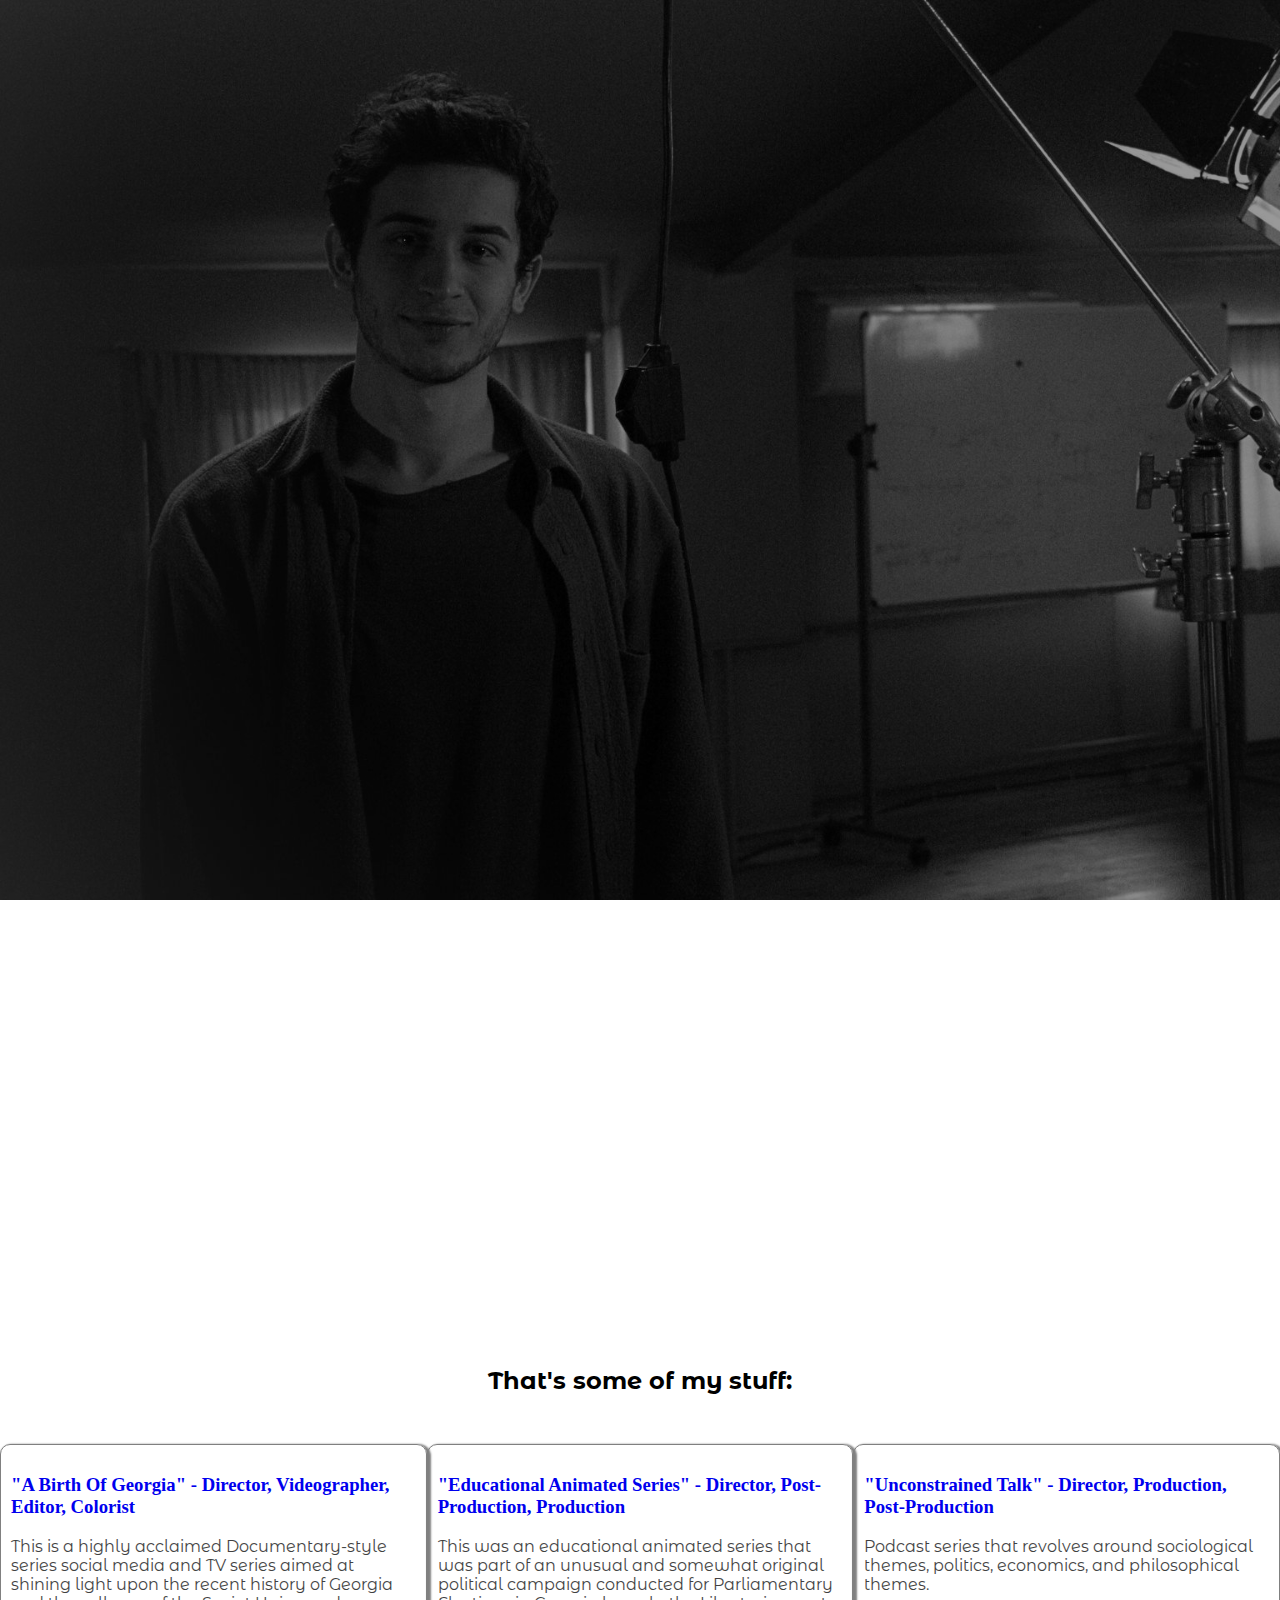
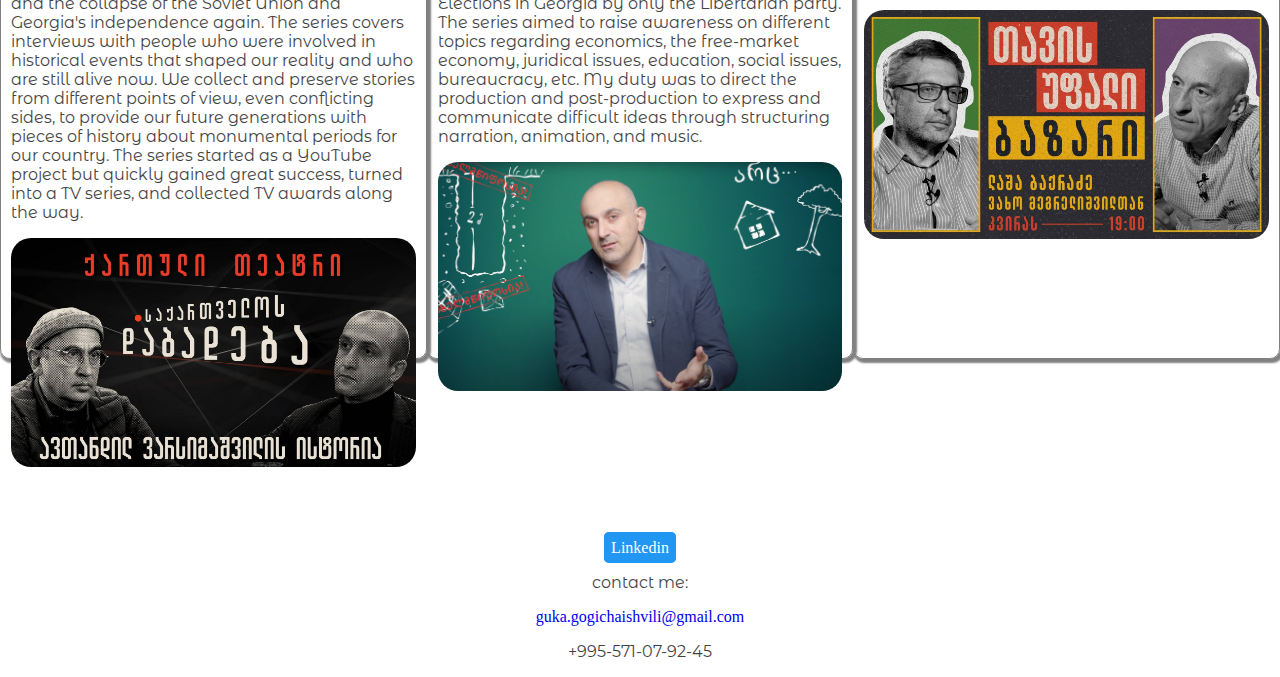
==== index.html @ 37d4fbd0 "Update index.html" ====
<!DOCTYPE html>
<html>
<head>
	<meta charset="utf-8">
	<meta name="viewport" content="width=device-width, initial-scale=1.0">
	<title>Guka's Portfolio</title>
	<link rel="preconnect" href="https://fonts.googleapis.com">
<link rel="preconnect" href="https://fonts.gstatic.com" crossorigin>
<link href="https://fonts.googleapis.com/css2?family=Montserrat+Alternates&display=swap" rel="stylesheet">
	<link rel="stylesheet" type="text/css" href="layout.css">
</head>
<body>
	<section class="slide">
		<div class="opacity-layer">
			<div class="background-image parallax">
				<div class="headline"><h1 class="welcome-text"><b style="color:red;">Hello</b>, My Name's Guram</h1>
					<h1 class="welcome-text2">I Am An Editor And Colorist</h1>
				</div>
			</div>
		</div>
	</section>
		<div class="about fade-in">
			<div class="portfolio">
			<h1 class="header">About me</h1>
			<p>Hi! my name is Guram Gogichaishvili, I am a post-production professional with expertise across the entire video production pipeline. <br>
            My skills include video editing, audio editing, color grading, motion graphics, and animation,  <br>I studied film-making in Shota Rustaveli Theatre and Film Georgia State University.</strong> 
            <br> I've Directed, did post-production and production on different projects and media content, Podcasts, documentaries, TV series, business marketing, educational, animations, short-form content<br>
		</div>
		</div>
			<div class="heading"><h2>That's some of my stuff: </h2></div>
				<div class="section">
    <div class="projects">
        <a href="https://youtu.be/CYD59czQbJ4">
            <div>
                <h3>"A Birth Of Georgia" - Director, Videographer, Editor, Colorist</h3>
                <p>This is a highly acclaimed Documentary-style series social media and TV series aimed at shining light upon the recent history of Georgia and the collapse of the Soviet Union and Georgia's independence again. The series covers interviews with people who were involved in historical events that shaped our reality and who are still alive now. We collect and preserve stories from different points of view, even conflicting sides, to provide our future generations with pieces of history about monumental periods for our country. The series started as a YouTube project but quickly gained great success, turned into a TV series, and collected TV awards along the way.</p>
            </div>
            <div class="image image-1"></div>
        </a>
    </div>

    <div class="projects">
        <a href="https://youtu.be/cAgQCnhrqQU?si=lMy6RwpcFFNmr0K4">
            <div>
                <h3>"Educational Animated Series" - Director, Post-Production, Production</h3>
                <p>This was an educational animated series that was part of an unusual and somewhat original political campaign conducted for Parliamentary Elections in Georgia by only the Libertarian party. The series aimed to raise awareness on different topics regarding economics, the free-market economy, juridical issues, education, social issues, bureaucracy, etc. My duty was to direct the production and post-production to express and communicate difficult ideas through structuring narration, animation, and music.</p>
            </div>
            <div class="image image-6"></div>
        </a>
    </div>

    <div class="projects">
        <a href="https://youtu.be/2YTM0VP7xEU">
            <div>
                <h3>"Unconstrained Talk" - Director, Production, Post-Production</h3>
                <p>Podcast series that revolves around sociological themes, politics, economics, and philosophical themes.</p>
            </div>
            <div class="image image-3"></div>
        </a>
    </div>
</div>

	
<!-- <div class="portfolio" style="padding-left: 4%; padding-right: 4%;"><p><b> Now!<br> I feel like I am ready for a long-term projects and positions
	<br>where I will be able to settle into and really deepen my expertise in a single or two technologies. 
	<br>rather then being scattered with a variety of tech. 
	so if you are looking for a beginner web developer willing to learn and acquire expertise in a specific fields you need.<br>
	feel free to reach out to talk<br>lets talk!</b></p>
</div> -->


		<div class="contact-me"><div><a href="https://www.linkedin.com/in/guram-gogichaishvili-682862219/" class="default"> Linkedin </a></div>
		<p>contact me:</p><a href = "mailto: guka.gogichaishvili@gmail.com">guka.gogichaishvili@gmail.com</a> <p>+995-571-07-92-45</p></div>



<script type="text/javascript" src="https://ajax.googleapis.com/ajax/libs/jquery/3.1.0/jquery.min.js"></script>
<script src="./script.js"></script>
</body>
</html>
---- layout.css ----
@import url('https://fonts.googleapis.com/css2?family=Montserrat+Alternates&display=swap');


body{
	margin: 0;
}

@keyframes breath {
 0%   { background-size: 100% auto; }
  100% { background-size: 110% auto ; }
}

.opacity-layer {
	background-position: center;
	background-attachment: fixed;
}

body {
	overflow-x: hidden;
}


.background-image {
	position: relative;
	width: 100vw;
	height: 100vh;
	animation: breath 5s linear 1 normal forwards;
	display: flex;
	justify-content: center;
	align-items: center;
	text-align: center;
	background-image: url(hero2.jpg);
	background-repeat: no-repeat;
	background-position:;
	background-size: cover;

}

.background-image::before {
	content: '';
	position: absolute;
	top: 0px;
    right: 0px;
    bottom: 0px;
    left: 0px;
    background-color: rgba(0,0,0,0.4);
	

}


.headline{
	position: relative;
  overflow: hidden;
  max-height: 500px;
}


.welcome-text{
	font-family: 'Montserrat Alternates', Monospace;
	color: white;
	font-size: 4em;
	animation: 0.5s headline 0.5s forwards;
    transform:translateY(-180%);
    opacity: 8;
}

@keyframes headline {
     to {
    transform:translateY(0);
  }

 }


 .welcome-text2{
 	font-family: 'Montserrat Alternates', Monospace;
	color: white;
	font-size: 4em;
	animation: 1s headline2 1s forwards;
    transform:translateY(+180%);
    opacity: 8;
}

@keyframes headline2 {
     to {
    transform:translateY(0);
  }
}

.about {
	background-color: white;
	width: 100vw;
	height: 100%;
	display: flex;
	justify-content: center;
}

.portfolio {
width: 90vw;
}

.header {
	font-family: 'Montserrat Alternates', Monospace;
	display: inline-block;
	padding-bottom: 20px;
	padding-right: 100px;
	border-bottom: 3px dotted grey;
	font-size: 6em;
}

h2 {
	font-family: 'Montserrat Alternates', Monospace;
	padding-top: 50px;
	padding-bottom: 30px;
}

p {
	font-family: 'Montserrat Alternates', Monospace;
	color: #111111;
	opacity: 0.8;
}

.fade-in{
	opacity: 0;
	transition: opacity 500ms ease-in;
}

.fade-in.appear{
	opacity: 1;
}

.section {
	display: flex;
	flex-direction: row;
    justify-content: space-evenly;
}

.projects{
	padding: 10px;
	cursor: pointer;
	border: 1px solid grey;
	box-shadow: 2px 2px 2px 2px grey;
	border-radius: 10px;
	padding-bottom: 120px;
	width: 465px;
	margin-bottom: 30px;
    display:inline-block;
    height: auto;
}

.longer1{
    padding-bottom: 250px;
}

.image-1 {
  background-image: url(image-1.jpg);
  background-repeat: no-repeat;
	background-position: center ;
	background-size: cover;
	width: 100%;
	height: 60%;
	border-radius: 20px;
}

.image-3 {
  background-image: url(image-2.jpg);
  background-repeat: no-repeat;
	background-position: center ;
	background-size: cover;
	width: 100%;
	height: 60%;
	border-radius: 20px;
}
.image-4 {
  background-image: url(bookshop.png);
  background-repeat: no-repeat;
	background-position: center ;
	background-size: cover;
	width: 100%;
	height: 80%;
	border-radius: 20px;
}
.image-5 {
  background-image: url(image-5.png);
  background-repeat: no-repeat;
	background-position: center ;
	background-size: cover;
	width: 100%;
	height: 80%;
	border-radius: 20px;
}
.image-6 {
  background-image: url(image-6.jpg);
  background-repeat: no-repeat;
	background-position: center ;
	background-size: cover;
	width: 100%;
	height: 60%;
	border-radius: 20px;
}
a {
	text-decoration: none;
}

.image-2 {
  background-image: url(chat-poster.png);
  background-repeat: no-repeat;
	background-position: center ;
	background-size: cover;
	width: 100%;
	height: 100%;
	border-radius: 20px;
}

.contact-me {
	margin-top: 100px;
	padding-top: 50px;
}
.default{
	font-size: 1em; 
	color: orange;
	border-radius: 5px; 
	border: 2px solid;
	border-color: #2196F3;
   background: #2196F3;
  color: white;
  padding: 5px;
}
.default:hover {
		
}
.heading{
	text-align: center;
}

.contact-me{
	text-align: center;
}

@media only screen and (max-width: 768px) {
  .section{
  	display: flex;
  	flex-direction: column;
	 width: 80%;
	  justify-content: center;
	  align-content: center;
  }
	.header{font-size: 3em;}
	.projects{
	width: 200px;
	}
  .background-image::before{
  		content: '';
	position: absolute;
	top: 0px;
    right: 0px;
    bottom: 0px;
    left: 0px;
    background-color: rgba(0,0,0,0.4);
	
  }
  .background-image {
	position: relative;
	width: 100vw;
	height: auto;
	animation: breath 5s linear 1 normal forwards;
	display: flex;
	justify-content: center;
	align-items: center;
	text-align: center;
	background-image: url(hero.jpg);
	background-repeat: no-repeat;
	background-size:contain;

}
.welcome-text2{
	font-size: 2em;
  }
  .welcome-text{
	font-size: 2em;
  }
  }
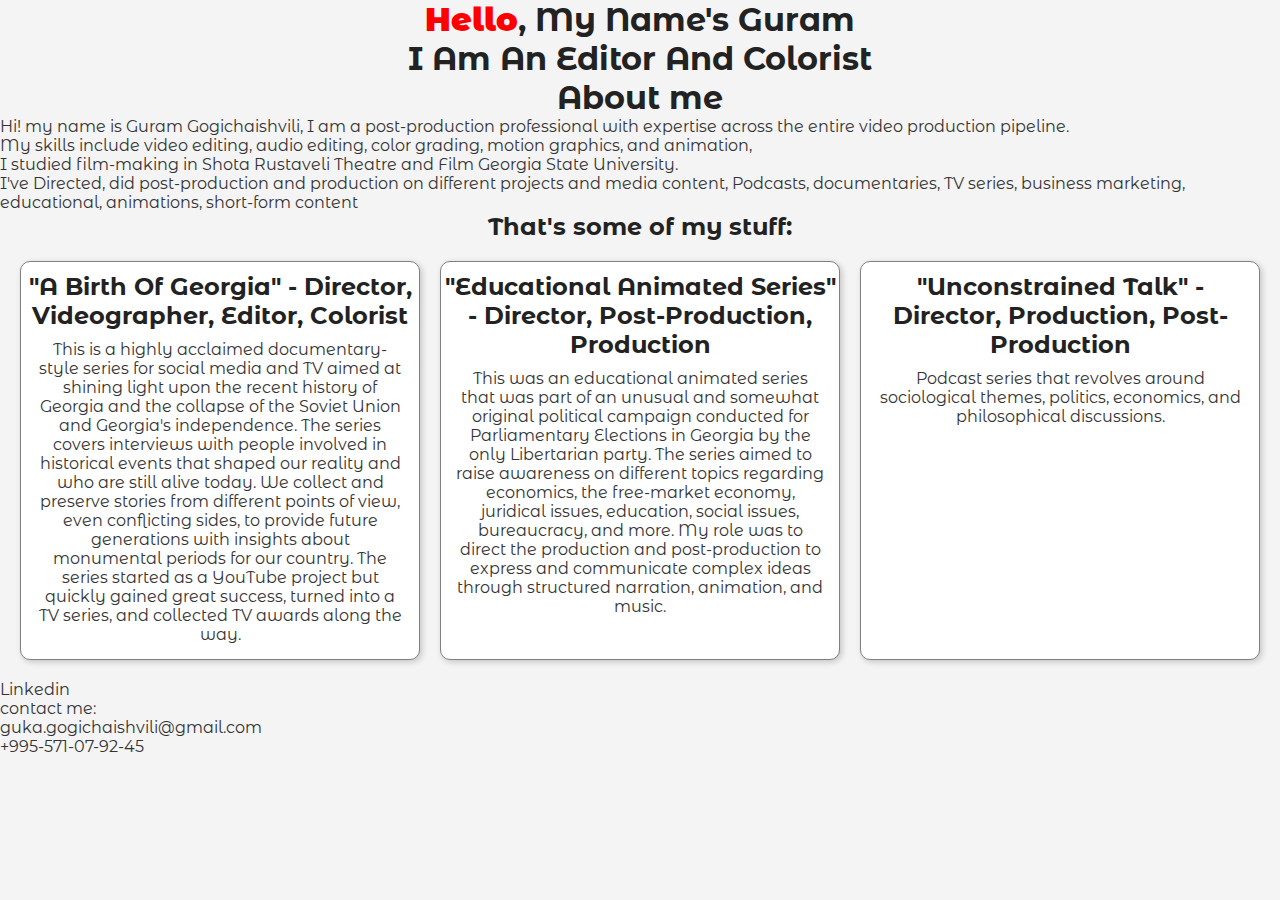
==== commit ba256fef: "Update index.html" ====
--- a/index.html
+++ b/index.html
@@ -28,37 +28,47 @@
 		</div>
 		</div>
 			<div class="heading"><h2>That's some of my stuff: </h2></div>
-				<div class="section">
+<div class="section">
+    <!-- Project 1 -->
     <div class="projects">
         <a href="https://youtu.be/CYD59czQbJ4">
             <div>
                 <h3>"A Birth Of Georgia" - Director, Videographer, Editor, Colorist</h3>
-                <p>This is a highly acclaimed Documentary-style series social media and TV series aimed at shining light upon the recent history of Georgia and the collapse of the Soviet Union and Georgia's independence again. The series covers interviews with people who were involved in historical events that shaped our reality and who are still alive now. We collect and preserve stories from different points of view, even conflicting sides, to provide our future generations with pieces of history about monumental periods for our country. The series started as a YouTube project but quickly gained great success, turned into a TV series, and collected TV awards along the way.</p>
+                <p>
+                    This is a highly acclaimed documentary-style series for social media and TV aimed at shining light upon the recent history of Georgia and the collapse of the Soviet Union and Georgia's independence. The series covers interviews with people involved in historical events that shaped our reality and who are still alive today. We collect and preserve stories from different points of view, even conflicting sides, to provide future generations with insights about monumental periods for our country. The series started as a YouTube project but quickly gained great success, turned into a TV series, and collected TV awards along the way.
+                </p>
             </div>
             <div class="image image-1"></div>
         </a>
     </div>
 
+    <!-- Project 2 -->
     <div class="projects">
         <a href="https://youtu.be/cAgQCnhrqQU?si=lMy6RwpcFFNmr0K4">
             <div>
                 <h3>"Educational Animated Series" - Director, Post-Production, Production</h3>
-                <p>This was an educational animated series that was part of an unusual and somewhat original political campaign conducted for Parliamentary Elections in Georgia by only the Libertarian party. The series aimed to raise awareness on different topics regarding economics, the free-market economy, juridical issues, education, social issues, bureaucracy, etc. My duty was to direct the production and post-production to express and communicate difficult ideas through structuring narration, animation, and music.</p>
+                <p>
+                    This was an educational animated series that was part of an unusual and somewhat original political campaign conducted for Parliamentary Elections in Georgia by the only Libertarian party. The series aimed to raise awareness on different topics regarding economics, the free-market economy, juridical issues, education, social issues, bureaucracy, and more. My role was to direct the production and post-production to express and communicate complex ideas through structured narration, animation, and music.
+                </p>
             </div>
             <div class="image image-6"></div>
         </a>
     </div>
 
+    <!-- Project 3 -->
     <div class="projects">
         <a href="https://youtu.be/2YTM0VP7xEU">
             <div>
                 <h3>"Unconstrained Talk" - Director, Production, Post-Production</h3>
-                <p>Podcast series that revolves around sociological themes, politics, economics, and philosophical themes.</p>
+                <p>
+                    Podcast series that revolves around sociological themes, politics, economics, and philosophical discussions.
+                </p>
             </div>
             <div class="image image-3"></div>
         </a>
     </div>
 </div>
+
 
 	
 <!-- <div class="portfolio" style="padding-left: 4%; padding-right: 4%;"><p><b> Now!<br> I feel like I am ready for a long-term projects and positions
--- a/layout.css
+++ b/layout.css
@@ -1,283 +1,94 @@
 @import url('https://fonts.googleapis.com/css2?family=Montserrat+Alternates&display=swap');
 
 
-body{
-	margin: 0;
-}
-
-@keyframes breath {
- 0%   { background-size: 100% auto; }
-  100% { background-size: 110% auto ; }
-}
-
-.opacity-layer {
-	background-position: center;
-	background-attachment: fixed;
+/* CSS Reset */
+* {
+    margin: 0;
+    padding: 0;
+    box-sizing: border-box;
 }
 
 body {
-	overflow-x: hidden;
+    font-family: 'Montserrat Alternates', sans-serif;
+    overflow-x: hidden; /* Fix horizontal scrolling issue */
+    background-color: #f4f4f4;
+    color: #333;
 }
 
-
-.background-image {
-	position: relative;
-	width: 100vw;
-	height: 100vh;
-	animation: breath 5s linear 1 normal forwards;
-	display: flex;
-	justify-content: center;
-	align-items: center;
-	text-align: center;
-	background-image: url(hero2.jpg);
-	background-repeat: no-repeat;
-	background-position:;
-	background-size: cover;
-
+h1, h2, h3 {
+    text-align: center;
+    color: #222;
 }
 
-.background-image::before {
-	content: '';
-	position: absolute;
-	top: 0px;
-    right: 0px;
-    bottom: 0px;
-    left: 0px;
-    background-color: rgba(0,0,0,0.4);
-	
-
+a {
+    text-decoration: none;
+    color: inherit;
 }
 
-
-.headline{
-	position: relative;
-  overflow: hidden;
-  max-height: 500px;
+/* Container for Projects Section */
+.section {
+    display: flex;
+    flex-wrap: wrap;
+    justify-content: center;
+    gap: 20px;
+    max-width: 100%; /* Ensure it doesn't exceed the viewport width */
+    margin: 0 auto;
+    padding: 20px;
+    box-sizing: border-box;
 }
 
-
-.welcome-text{
-	font-family: 'Montserrat Alternates', Monospace;
-	color: white;
-	font-size: 4em;
-	animation: 0.5s headline 0.5s forwards;
-    transform:translateY(-180%);
-    opacity: 8;
+/* Individual Project Card */
+.projects {
+    flex: 1 1 calc(33.333% - 40px); /* Responsive grid for 3 items per row */
+    max-width: 400px; /* Constrain the card width */
+    border: 1px solid grey;
+    border-radius: 10px;
+    background-color: #fff;
+    box-shadow: 2px 2px 6px rgba(0, 0, 0, 0.2);
+    overflow: hidden; /* Prevent overflow of images */
+    text-align: center;
+    position: relative;
 }
 
-@keyframes headline {
-     to {
-    transform:translateY(0);
-  }
-
- }
-
-
- .welcome-text2{
- 	font-family: 'Montserrat Alternates', Monospace;
-	color: white;
-	font-size: 4em;
-	animation: 1s headline2 1s forwards;
-    transform:translateY(+180%);
-    opacity: 8;
+/* Image Styling */
+.projects img {
+    width: 100%; /* Force image to stay within its container */
+    height: auto; /* Maintain aspect ratio */
+    display: block;
+    border-top-left-radius: 10px;
+    border-top-right-radius: 10px;
 }
 
-@keyframes headline2 {
-     to {
-    transform:translateY(0);
-  }
+/* Text Content Inside Project Card */
+.projects h3 {
+    font-family: 'Montserrat Alternates', sans-serif;
+    margin: 10px 0;
+    font-size: 1.5em;
 }
 
-.about {
-	background-color: white;
-	width: 100vw;
-	height: 100%;
-	display: flex;
-	justify-content: center;
+.projects p {
+    font-family: 'Montserrat Alternates', sans-serif;
+    font-size: 1em;
+    margin: 10px 15px 15px;
 }
 
-.portfolio {
-width: 90vw;
+/* Responsive Layout */
+@media (max-width: 768px) {
+    .section {
+        flex-direction: column; /* Stack items vertically */
+        align-items: center;
+    }
+
+    .projects {
+        flex: 1 1 90%; /* Expand cards to full width on mobile */
+        max-width: 90%; /* Prevent overflow */
+    }
+
+    .projects h3 {
+        font-size: 1.2em;
+    }
+
+    .projects p {
+        font-size: 0.9em;
+    }
 }
-
-.header {
-	font-family: 'Montserrat Alternates', Monospace;
-	display: inline-block;
-	padding-bottom: 20px;
-	padding-right: 100px;
-	border-bottom: 3px dotted grey;
-	font-size: 6em;
-}
-
-h2 {
-	font-family: 'Montserrat Alternates', Monospace;
-	padding-top: 50px;
-	padding-bottom: 30px;
-}
-
-p {
-	font-family: 'Montserrat Alternates', Monospace;
-	color: #111111;
-	opacity: 0.8;
-}
-
-.fade-in{
-	opacity: 0;
-	transition: opacity 500ms ease-in;
-}
-
-.fade-in.appear{
-	opacity: 1;
-}
-
-.section {
-	display: flex;
-	flex-direction: row;
-    justify-content: space-evenly;
-}
-
-.projects{
-	padding: 10px;
-	cursor: pointer;
-	border: 1px solid grey;
-	box-shadow: 2px 2px 2px 2px grey;
-	border-radius: 10px;
-	padding-bottom: 120px;
-	width: 465px;
-	margin-bottom: 30px;
-    display:inline-block;
-    height: auto;
-}
-
-.longer1{
-    padding-bottom: 250px;
-}
-
-.image-1 {
-  background-image: url(image-1.jpg);
-  background-repeat: no-repeat;
-	background-position: center ;
-	background-size: cover;
-	width: 100%;
-	height: 60%;
-	border-radius: 20px;
-}
-
-.image-3 {
-  background-image: url(image-2.jpg);
-  background-repeat: no-repeat;
-	background-position: center ;
-	background-size: cover;
-	width: 100%;
-	height: 60%;
-	border-radius: 20px;
-}
-.image-4 {
-  background-image: url(bookshop.png);
-  background-repeat: no-repeat;
-	background-position: center ;
-	background-size: cover;
-	width: 100%;
-	height: 80%;
-	border-radius: 20px;
-}
-.image-5 {
-  background-image: url(image-5.png);
-  background-repeat: no-repeat;
-	background-position: center ;
-	background-size: cover;
-	width: 100%;
-	height: 80%;
-	border-radius: 20px;
-}
-.image-6 {
-  background-image: url(image-6.jpg);
-  background-repeat: no-repeat;
-	background-position: center ;
-	background-size: cover;
-	width: 100%;
-	height: 60%;
-	border-radius: 20px;
-}
-a {
-	text-decoration: none;
-}
-
-.image-2 {
-  background-image: url(chat-poster.png);
-  background-repeat: no-repeat;
-	background-position: center ;
-	background-size: cover;
-	width: 100%;
-	height: 100%;
-	border-radius: 20px;
-}
-
-.contact-me {
-	margin-top: 100px;
-	padding-top: 50px;
-}
-.default{
-	font-size: 1em; 
-	color: orange;
-	border-radius: 5px; 
-	border: 2px solid;
-	border-color: #2196F3;
-   background: #2196F3;
-  color: white;
-  padding: 5px;
-}
-.default:hover {
-		
-}
-.heading{
-	text-align: center;
-}
-
-.contact-me{
-	text-align: center;
-}
-
-@media only screen and (max-width: 768px) {
-  .section{
-  	display: flex;
-  	flex-direction: column;
-	 width: 80%;
-	  justify-content: center;
-	  align-content: center;
-  }
-	.header{font-size: 3em;}
-	.projects{
-	width: 200px;
-	}
-  .background-image::before{
-  		content: '';
-	position: absolute;
-	top: 0px;
-    right: 0px;
-    bottom: 0px;
-    left: 0px;
-    background-color: rgba(0,0,0,0.4);
-	
-  }
-  .background-image {
-	position: relative;
-	width: 100vw;
-	height: auto;
-	animation: breath 5s linear 1 normal forwards;
-	display: flex;
-	justify-content: center;
-	align-items: center;
-	text-align: center;
-	background-image: url(hero.jpg);
-	background-repeat: no-repeat;
-	background-size:contain;
-
-}
-.welcome-text2{
-	font-size: 2em;
-  }
-  .welcome-text{
-	font-size: 2em;
-  }
-  }
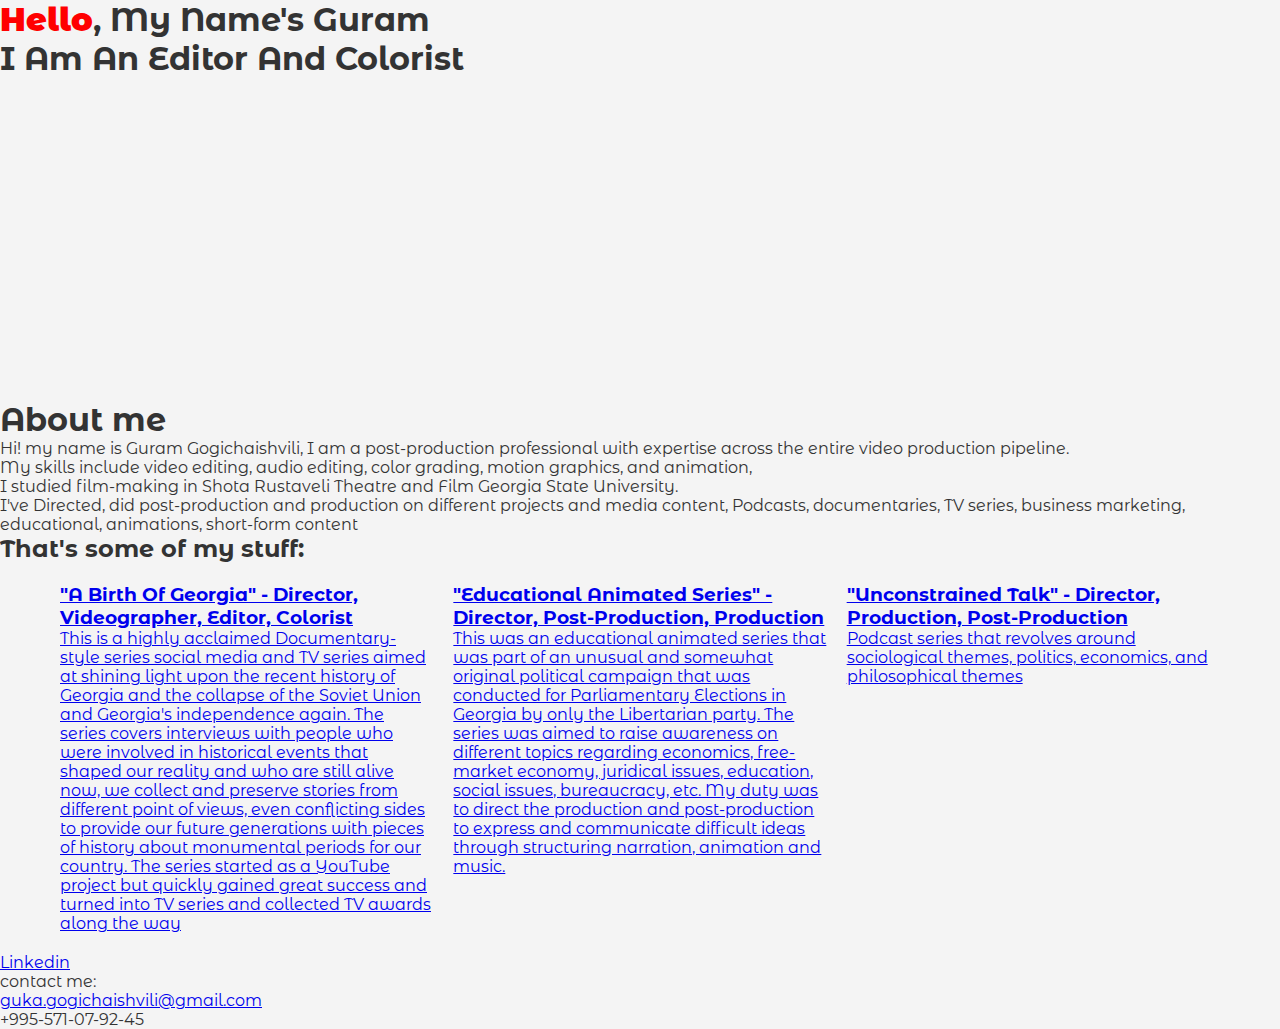
==== commit 1c2469e2: "Update index.html" ====
--- a/index.html
+++ b/index.html
@@ -28,47 +28,39 @@
 		</div>
 		</div>
 			<div class="heading"><h2>That's some of my stuff: </h2></div>
-<div class="section">
-    <!-- Project 1 -->
-    <div class="projects">
-        <a href="https://youtu.be/CYD59czQbJ4">
-            <div>
-                <h3>"A Birth Of Georgia" - Director, Videographer, Editor, Colorist</h3>
-                <p>
-                    This is a highly acclaimed documentary-style series for social media and TV aimed at shining light upon the recent history of Georgia and the collapse of the Soviet Union and Georgia's independence. The series covers interviews with people involved in historical events that shaped our reality and who are still alive today. We collect and preserve stories from different points of view, even conflicting sides, to provide future generations with insights about monumental periods for our country. The series started as a YouTube project but quickly gained great success, turned into a TV series, and collected TV awards along the way.
-                </p>
-            </div>
-            <div class="image image-1"></div>
-        </a>
-    </div>
+				<div class="section">
 
-    <!-- Project 2 -->
-    <div class="projects">
-        <a href="https://youtu.be/cAgQCnhrqQU?si=lMy6RwpcFFNmr0K4">
-            <div>
-                <h3>"Educational Animated Series" - Director, Post-Production, Production</h3>
-                <p>
-                    This was an educational animated series that was part of an unusual and somewhat original political campaign conducted for Parliamentary Elections in Georgia by the only Libertarian party. The series aimed to raise awareness on different topics regarding economics, the free-market economy, juridical issues, education, social issues, bureaucracy, and more. My role was to direct the production and post-production to express and communicate complex ideas through structured narration, animation, and music.
-                </p>
-            </div>
-            <div class="image image-6"></div>
-        </a>
-    </div>
 
-    <!-- Project 3 -->
-    <div class="projects">
-        <a href="https://youtu.be/2YTM0VP7xEU">
-            <div>
-                <h3>"Unconstrained Talk" - Director, Production, Post-Production</h3>
-                <p>
-                    Podcast series that revolves around sociological themes, politics, economics, and philosophical discussions.
-                </p>
-            </div>
-            <div class="image image-3"></div>
-        </a>
-    </div>
+			<div class="projects longer1">
+				<a href="https://youtu.be/CYD59czQbJ4">
+                    <div><h3>"A Birth Of Georgia" - Director, Videographer, Editor, Colorist </h3><p>This is a highly acclaimed Documentary-style series social media and TV series aimed at shining light upon the recent history of Georgia 
+                        and the collapse of the Soviet Union and Georgia's independence again. The series covers interviews with people who were involved in historical events that shaped our reality and who are still alive now,
+		    we collect and preserve stories from different point of views, even conflicting sides to provide our future generations with pieces of history about monumental periods for our country. 
+		    The series started as a YouTube project but quickly gained great success and turned into TV series and collected TV awards along the way</p></div>
+                        <div class="image-1"></div>
+				</a>
+			</div>
+
+					<div class="projects longer1">
+				<a href="https://youtu.be/cAgQCnhrqQU?si=lMy6RwpcFFNmr0K4">
+                    <div><h3>"Educational Animated Series" - Director, Post-Production, Production </h3><p>This was an educational animated series that was part of an unusual and somewhat original political campaign
+		    that was conducted for Parliamentary Elections in Georgia by only the Libertarian party. The series was aimed to raise awareness on different topics regarding economics, free-market economy, juridical issues, 
+		    education, social issues, bureaucracy, etc. My duty was to direct the production and post-production to express and communicate difficult ideas through structuring narration, animation and music. </p></div>
+                        <div class="image-6"></div>
+				</a>
+			</div>
+
+			
+			<div class="projects" style="display: flex;">
+				<a href="https://youtu.be/2YTM0VP7xEU">
+				<div><h3>"Unconstrained Talk" - Director, Production, Post-Production</h3><p>Podcast series that revolves around sociological themes, politics, economics, and philosophical themes</p></div>
+				<div class="image-3" style="margin-top: 115px;"></div>
+				</a>
+			</div>
+
+					
+		
 </div>
-
 
 	
 <!-- <div class="portfolio" style="padding-left: 4%; padding-right: 4%;"><p><b> Now!<br> I feel like I am ready for a long-term projects and positions
--- a/layout.css
+++ b/layout.css
@@ -1,94 +1,117 @@
 @import url('https://fonts.googleapis.com/css2?family=Montserrat+Alternates&display=swap');
 
-
-/* CSS Reset */
+/* Global Reset */
 * {
-    margin: 0;
-    padding: 0;
-    box-sizing: border-box;
+  margin: 0;
+  padding: 0;
+  box-sizing: border-box;
 }
 
 body {
-    font-family: 'Montserrat Alternates', sans-serif;
-    overflow-x: hidden; /* Fix horizontal scrolling issue */
-    background-color: #f4f4f4;
-    color: #333;
+  font-family: 'Montserrat Alternates', sans-serif;
+  overflow-x: hidden; /* Prevent horizontal scrolling */
+  background-color: #f4f4f4;
+  color: #333;
 }
 
-h1, h2, h3 {
-    text-align: center;
-    color: #222;
-}
-
-a {
-    text-decoration: none;
-    color: inherit;
-}
-
-/* Container for Projects Section */
+/* Section Container */
 .section {
-    display: flex;
-    flex-wrap: wrap;
-    justify-content: center;
-    gap: 20px;
-    max-width: 100%; /* Ensure it doesn't exceed the viewport width */
-    margin: 0 auto;
-    padding: 20px;
-    box-sizing: border-box;
+  display: grid;
+  grid-template-columns: repeat(auto-fit, minmax(300px, 1fr)); /* Responsive grid */
+  gap: 20px; /* Space between items */
+  padding: 20px;
+  max-width: 1200px;
+  margin: 0 auto;
 }
 
 /* Individual Project Card */
-.projects {
-    flex: 1 1 calc(33.333% - 40px); /* Responsive grid for 3 items per row */
-    max-width: 400px; /* Constrain the card width */
-    border: 1px solid grey;
-    border-radius: 10px;
-    background-color: #fff;
-    box-shadow: 2px 2px 6px rgba(0, 0, 0, 0.2);
-    overflow: hidden; /* Prevent overflow of images */
-    text-align: center;
-    position: relative;
+.project {
+  background: #fff;
+  border: 1px solid #ccc;
+  border-radius: 10px;
+  overflow: hidden; /* Prevent images from overflowing */
+  box-shadow: 0 4px 6px rgba(0, 0, 0, 0.1);
+  display: flex;
+  flex-direction: column;
+  text-align: center;
 }
 
-/* Image Styling */
-.projects img {
-    width: 100%; /* Force image to stay within its container */
-    height: auto; /* Maintain aspect ratio */
-    display: block;
-    border-top-left-radius: 10px;
-    border-top-right-radius: 10px;
+/* Image Container */
+.project-image {
+  width: 100%;
+  aspect-ratio: 16 / 9; /* Maintain a consistent aspect ratio */
+  overflow: hidden; /* Prevent image overflow */
 }
 
-/* Text Content Inside Project Card */
-.projects h3 {
-    font-family: 'Montserrat Alternates', sans-serif;
-    margin: 10px 0;
-    font-size: 1.5em;
+.project-image img {
+  width: 100%;
+  height: 100%;
+  object-fit: cover; /* Ensures images fit nicely */
+  display: block;
 }
 
-.projects p {
-    font-family: 'Montserrat Alternates', sans-serif;
-    font-size: 1em;
-    margin: 10px 15px 15px;
+/* Specific Images */
+.image-1 {
+  background: url('image-1.jpg') no-repeat center center / cover;
 }
 
-/* Responsive Layout */
+.image-2 {
+  background: url('images/image-2.jpg') no-repeat center center / cover;
+}
+
+.image-3 {
+  background: url('image-3.jpg') no-repeat center center / cover;
+}
+
+.image-4 {
+  background: url('images/image-4.jpg') no-repeat center center / cover;
+}
+
+.image-5 {
+  background: url('images/image-5.jpg') no-repeat center center / cover;
+}
+
+.image-6 {
+  background: url('image-6.jpg') no-repeat center center / cover;
+}
+
+.parallax {
+  background: url('parallax.jpg') no-repeat center center / cover;
+  height: 400px;
+  position: relative;
+}
+
+.background {
+  background: url('background.jpg') no-repeat center center / cover;
+}
+
+/* Content Styling */
+.project-content {
+  padding: 15px;
+}
+
+.project-content h3 {
+  font-size: 1.5rem;
+  margin-bottom: 10px;
+  color: #222;
+}
+
+.project-content p {
+  font-size: 1rem;
+  color: #555;
+}
+
+/* Responsive Adjustments */
 @media (max-width: 768px) {
-    .section {
-        flex-direction: column; /* Stack items vertically */
-        align-items: center;
-    }
+  .section {
+    padding: 10px; /* Reduce padding on smaller screens */
+  }
 
-    .projects {
-        flex: 1 1 90%; /* Expand cards to full width on mobile */
-        max-width: 90%; /* Prevent overflow */
-    }
+  .project-content h3 {
+    font-size: 1.2rem;
+  }
 
-    .projects h3 {
-        font-size: 1.2em;
-    }
-
-    .projects p {
-        font-size: 0.9em;
-    }
+  .project-content p {
+    font-size: 0.9rem;
+  }
 }
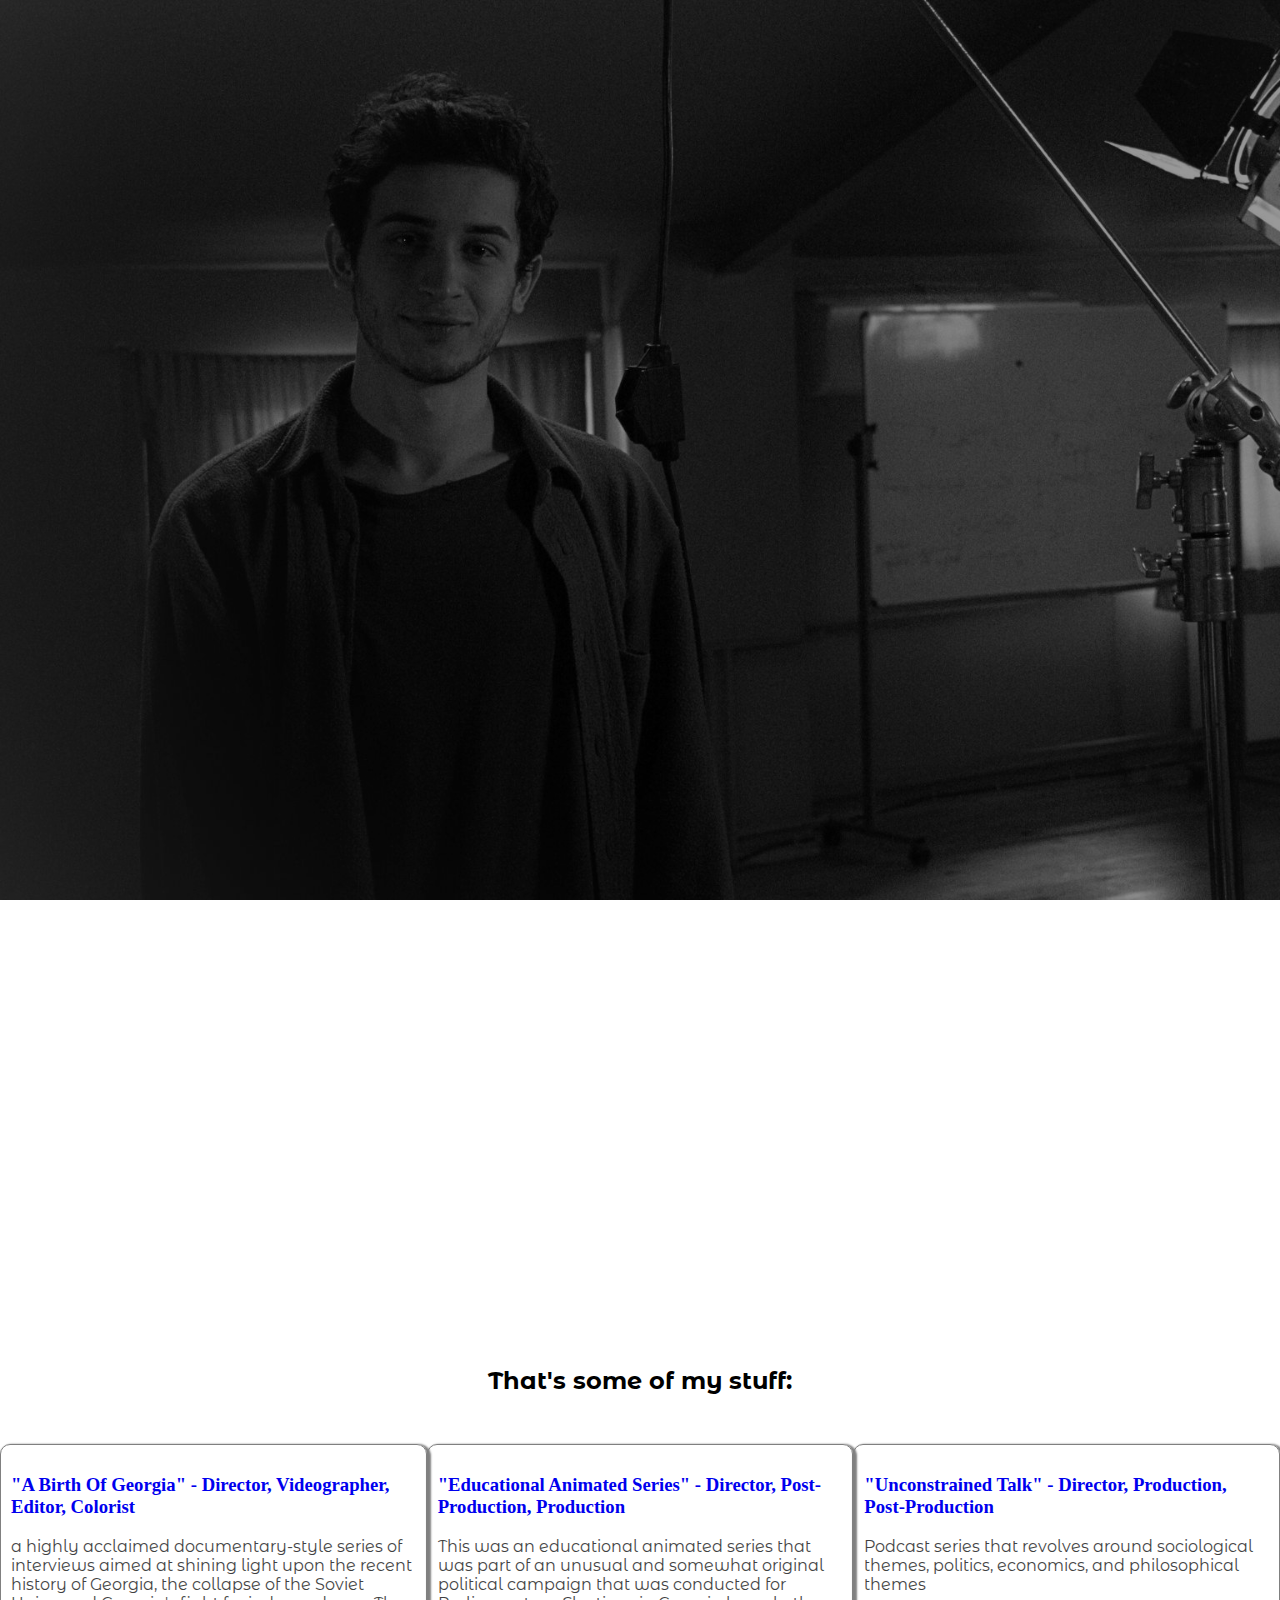
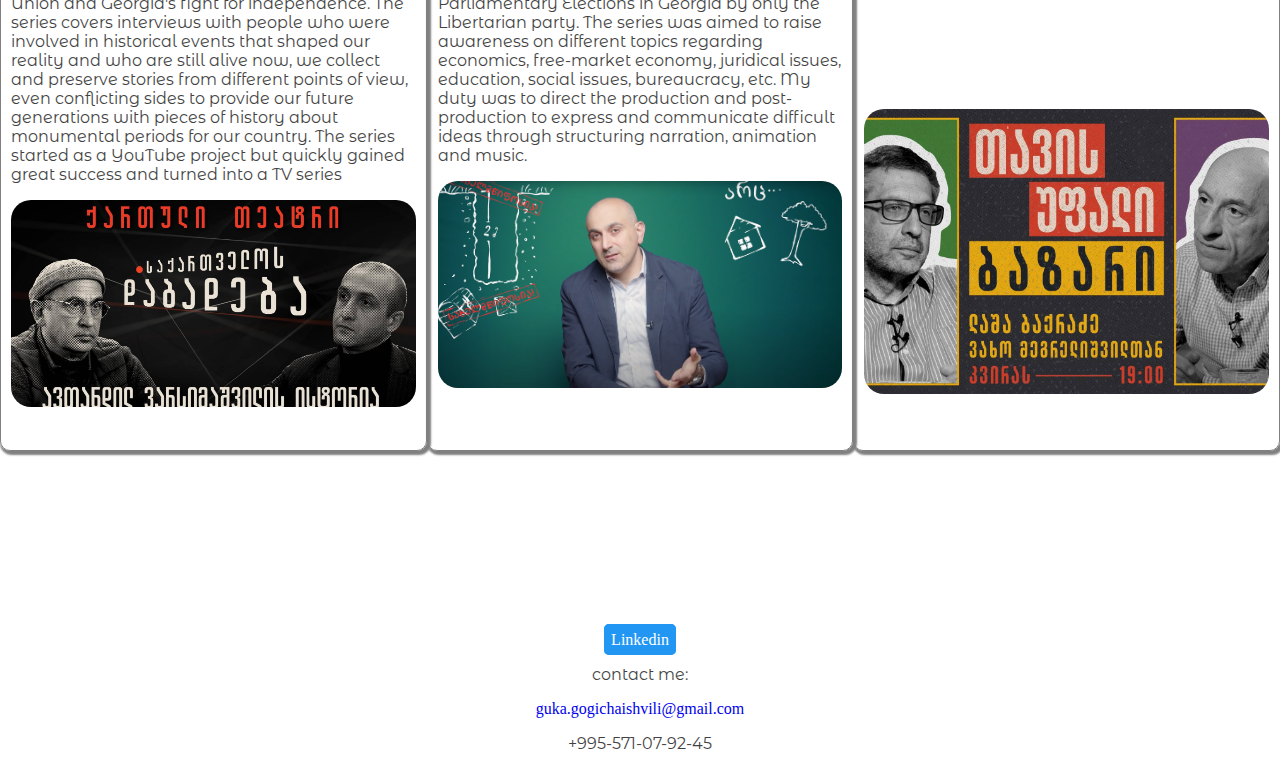
==== commit 57b2bda1: "Update index.html" ====
--- a/index.html
+++ b/index.html
@@ -22,9 +22,9 @@
 		<div class="about fade-in">
 			<div class="portfolio">
 			<h1 class="header">About me</h1>
-			<p>Hi! my name is Guram Gogichaishvili, I am a post-production professional with expertise across the entire video production pipeline. <br>
-            My skills include video editing, audio editing, color grading, motion graphics, and animation,  <br>I studied film-making in Shota Rustaveli Theatre and Film Georgia State University.</strong> 
-            <br> I've Directed, did post-production and production on different projects and media content, Podcasts, documentaries, TV series, business marketing, educational, animations, short-form content<br>
+			<p>Hi! My name is Guram Gogichaishvili, I am a post-production professional with expertise across the entire video production pipeline. <br>
+            My skills include video editing, audio editing, color grading, motion graphics, and animation,  <br>I studied film-making at Shota Rustaveli Theatre and Film Georgia State University.</strong> 
+            <br> I've Directed, did post-production, and production on different projects and media content, podcasts, documentaries, TV series, business marketing, educational content, animations, short-form content<br>
 		</div>
 		</div>
 			<div class="heading"><h2>That's some of my stuff: </h2></div>
@@ -33,10 +33,8 @@
 
 			<div class="projects longer1">
 				<a href="https://youtu.be/CYD59czQbJ4">
-                    <div><h3>"A Birth Of Georgia" - Director, Videographer, Editor, Colorist </h3><p>This is a highly acclaimed Documentary-style series social media and TV series aimed at shining light upon the recent history of Georgia 
-                        and the collapse of the Soviet Union and Georgia's independence again. The series covers interviews with people who were involved in historical events that shaped our reality and who are still alive now,
-		    we collect and preserve stories from different point of views, even conflicting sides to provide our future generations with pieces of history about monumental periods for our country. 
-		    The series started as a YouTube project but quickly gained great success and turned into TV series and collected TV awards along the way</p></div>
+                    <div><h3>"A Birth Of Georgia" - Director, Videographer, Editor, Colorist </h3><p> a highly acclaimed documentary-style series of interviews
+ aimed at shining light upon the recent history of Georgia, the collapse of the Soviet Union and Georgia's fight for independence. The series covers interviews with people who were involved in historical events that shaped our reality and who are still alive now, we collect and preserve stories from different points of view, even conflicting sides to provide our future generations with pieces of history about monumental periods for our country.  The series started as a YouTube project but quickly gained great success and turned into a TV series</p></div>
                         <div class="image-1"></div>
 				</a>
 			</div>
--- a/layout.css
+++ b/layout.css
@@ -1,117 +1,283 @@
 @import url('https://fonts.googleapis.com/css2?family=Montserrat+Alternates&display=swap');
 
-/* Global Reset */
-* {
-  margin: 0;
-  padding: 0;
-  box-sizing: border-box;
+
+body{
+	margin: 0;
+}
+
+@keyframes breath {
+ 0%   { background-size: 100% auto; }
+  100% { background-size: 110% auto ; }
+}
+
+.opacity-layer {
+	background-position: center;
+	background-attachment: fixed;
 }
 
 body {
-  font-family: 'Montserrat Alternates', sans-serif;
-  overflow-x: hidden; /* Prevent horizontal scrolling */
-  background-color: #f4f4f4;
-  color: #333;
-}
-
-/* Section Container */
+	overflow-x: hidden;
+}
+
+
+.background-image {
+	position: relative;
+	width: 100vw;
+	height: 100vh;
+	animation: breath 5s linear 1 normal forwards;
+	display: flex;
+	justify-content: center;
+	align-items: center;
+	text-align: center;
+	background-image: url(hero2.jpg);
+	background-repeat: no-repeat;
+	background-position:;
+	background-size: cover;
+
+}
+
+.background-image::before {
+	content: '';
+	position: absolute;
+	top: 0px;
+    right: 0px;
+    bottom: 0px;
+    left: 0px;
+    background-color: rgba(0,0,0,0.4);
+	
+
+}
+
+
+.headline{
+	position: relative;
+  overflow: hidden;
+  max-height: 500px;
+}
+
+
+.welcome-text{
+	font-family: 'Montserrat Alternates', Monospace;
+	color: white;
+	font-size: 4em;
+	animation: 0.5s headline 0.5s forwards;
+    transform:translateY(-180%);
+    opacity: 8;
+}
+
+@keyframes headline {
+     to {
+    transform:translateY(0);
+  }
+
+ }
+
+
+ .welcome-text2{
+ 	font-family: 'Montserrat Alternates', Monospace;
+	color: white;
+	font-size: 4em;
+	animation: 1s headline2 1s forwards;
+    transform:translateY(+180%);
+    opacity: 8;
+}
+
+@keyframes headline2 {
+     to {
+    transform:translateY(0);
+  }
+}
+
+.about {
+	background-color: white;
+	width: 100vw;
+	height: 100%;
+	display: flex;
+	justify-content: center;
+}
+
+.portfolio {
+width: 90vw;
+}
+
+.header {
+	font-family: 'Montserrat Alternates', Monospace;
+	display: inline-block;
+	padding-bottom: 20px;
+	padding-right: 100px;
+	border-bottom: 3px dotted grey;
+	font-size: 6em;
+}
+
+h2 {
+	font-family: 'Montserrat Alternates', Monospace;
+	padding-top: 50px;
+	padding-bottom: 30px;
+}
+
+p {
+	font-family: 'Montserrat Alternates', Monospace;
+	color: #111111;
+	opacity: 0.8;
+}
+
+.fade-in{
+	opacity: 0;
+	transition: opacity 500ms ease-in;
+}
+
+.fade-in.appear{
+	opacity: 1;
+}
+
 .section {
-  display: grid;
-  grid-template-columns: repeat(auto-fit, minmax(300px, 1fr)); /* Responsive grid */
-  gap: 20px; /* Space between items */
-  padding: 20px;
-  max-width: 1200px;
-  margin: 0 auto;
-}
-
-/* Individual Project Card */
-.project {
-  background: #fff;
-  border: 1px solid #ccc;
-  border-radius: 10px;
-  overflow: hidden; /* Prevent images from overflowing */
-  box-shadow: 0 4px 6px rgba(0, 0, 0, 0.1);
-  display: flex;
-  flex-direction: column;
-  text-align: center;
-}
-
-/* Image Container */
-.project-image {
-  width: 100%;
-  aspect-ratio: 16 / 9; /* Maintain a consistent aspect ratio */
-  overflow: hidden; /* Prevent image overflow */
-}
-
-.project-image img {
-  width: 100%;
-  height: 100%;
-  object-fit: cover; /* Ensures images fit nicely */
-  display: block;
-}
-
-/* Specific Images */
+	display: flex;
+	flex-direction: row;
+    justify-content: space-evenly;
+}
+
+.projects{
+	padding: 10px;
+	cursor: pointer;
+	border: 1px solid grey;
+	box-shadow: 2px 2px 2px 2px grey;
+	border-radius: 10px;
+	padding-bottom: 120px;
+	width: 465px;
+	margin-bottom: 30px;
+    display:inline-block;
+    height: auto;
+}
+
+.longer1{
+    padding-bottom: 250px;
+}
+
 .image-1 {
-  background: url('image-1.jpg') no-repeat center center / cover;
+  background-image: url(image-1.jpg);
+  background-repeat: no-repeat;
+	background-position: center ;
+	background-size: cover;
+	width: 100%;
+	height: 60%;
+	border-radius: 20px;
+}
+
+.image-3 {
+  background-image: url(image-2.jpg);
+  background-repeat: no-repeat;
+	background-position: center ;
+	background-size: cover;
+	width: 100%;
+	height: 60%;
+	border-radius: 20px;
+}
+.image-4 {
+  background-image: url(bookshop.png);
+  background-repeat: no-repeat;
+	background-position: center ;
+	background-size: cover;
+	width: 100%;
+	height: 80%;
+	border-radius: 20px;
+}
+.image-5 {
+  background-image: url(image-5.png);
+  background-repeat: no-repeat;
+	background-position: center ;
+	background-size: cover;
+	width: 100%;
+	height: 80%;
+	border-radius: 20px;
+}
+.image-6 {
+  background-image: url(image-6.jpg);
+  background-repeat: no-repeat;
+	background-position: center ;
+	background-size: cover;
+	width: 100%;
+	height: 60%;
+	border-radius: 20px;
+}
+a {
+	text-decoration: none;
 }
 
 .image-2 {
-  background: url('images/image-2.jpg') no-repeat center center / cover;
-}
-
-.image-3 {
-  background: url('image-3.jpg') no-repeat center center / cover;
-}
-
-.image-4 {
-  background: url('images/image-4.jpg') no-repeat center center / cover;
-}
-
-.image-5 {
-  background: url('images/image-5.jpg') no-repeat center center / cover;
-}
-
-.image-6 {
-  background: url('image-6.jpg') no-repeat center center / cover;
-}
-
-.parallax {
-  background: url('parallax.jpg') no-repeat center center / cover;
-  height: 400px;
-  position: relative;
-}
-
-.background {
-  background: url('background.jpg') no-repeat center center / cover;
-}
-
-/* Content Styling */
-.project-content {
-  padding: 15px;
-}
-
-.project-content h3 {
-  font-size: 1.5rem;
-  margin-bottom: 10px;
-  color: #222;
-}
-
-.project-content p {
-  font-size: 1rem;
-  color: #555;
-}
-
-/* Responsive Adjustments */
-@media (max-width: 768px) {
-  .section {
-    padding: 10px; /* Reduce padding on smaller screens */
-  }
-
-  .project-content h3 {
-    font-size: 1.2rem;
-  }
-
-  .project-content p {
-    font-size: 0.9rem;
-  }
-}
+  background-image: url(chat-poster.png);
+  background-repeat: no-repeat;
+	background-position: center ;
+	background-size: cover;
+	width: 100%;
+	height: 100%;
+	border-radius: 20px;
+}
+
+.contact-me {
+	margin-top: 100px;
+	padding-top: 50px;
+}
+.default{
+	font-size: 1em; 
+	color: orange;
+	border-radius: 5px; 
+	border: 2px solid;
+	border-color: #2196F3;
+   background: #2196F3;
+  color: white;
+  padding: 5px;
+}
+.default:hover {
+		
+}
+.heading{
+	text-align: center;
+}
+
+.contact-me{
+	text-align: center;
+}
+
+@media only screen and (max-width: 768px) {
+  .section{
+  	display: flex;
+  	flex-direction: column;
+	 width: 80%;
+	  justify-content: center;
+	  align-content: center;
+  }
+	.header{font-size: 3em;}
+	.projects{
+	width: 200px;
+	}
+  .background-image::before{
+  		content: '';
+	position: absolute;
+	top: 0px;
+    right: 0px;
+    bottom: 0px;
+    left: 0px;
+    background-color: rgba(0,0,0,0.4);
+	
+  }
+  .background-image {
+	position: relative;
+	width: 100vw;
+	height: auto;
+	animation: breath 5s linear 1 normal forwards;
+	display: flex;
+	justify-content: center;
+	align-items: center;
+	text-align: center;
+	background-image: url(hero.jpg);
+	background-repeat: no-repeat;
+	background-size:contain;
+
+}
+.welcome-text2{
+	font-size: 2em;
+  }
+  .welcome-text{
+	font-size: 2em;
+  }
+  }
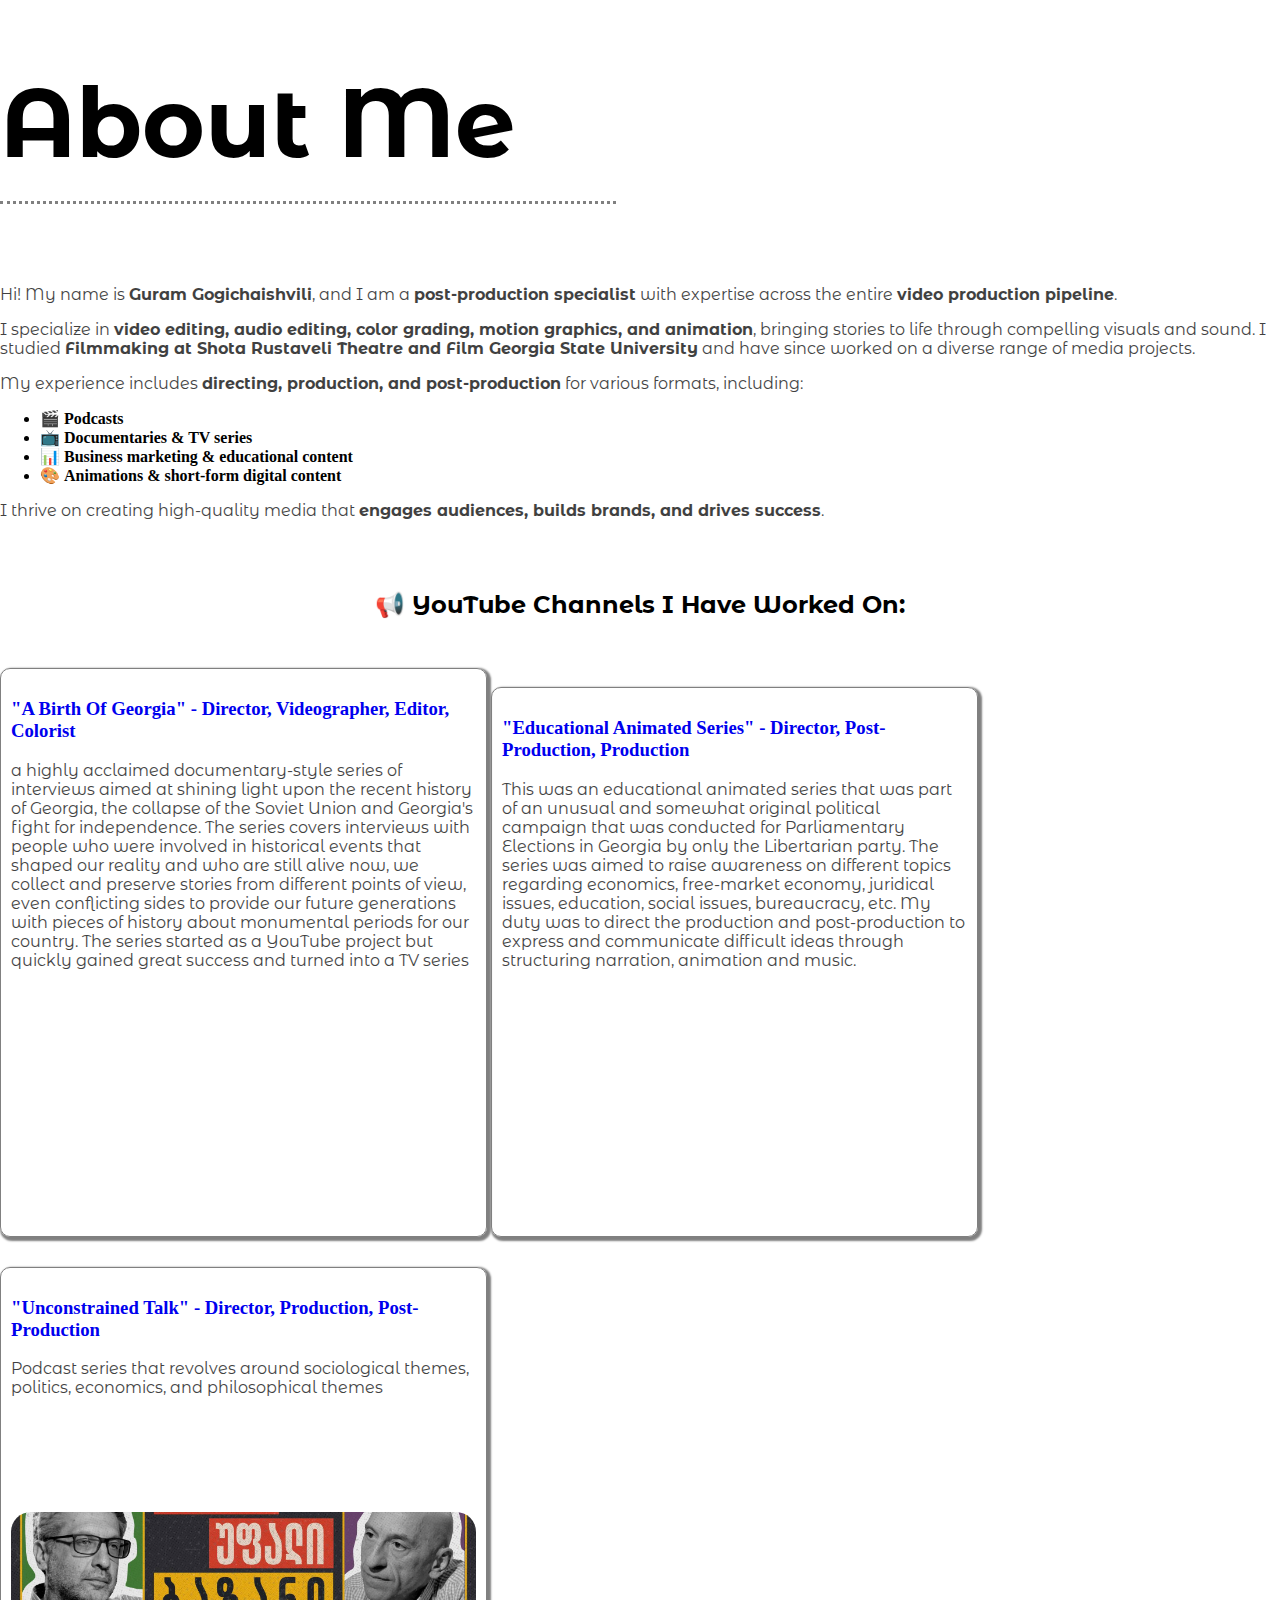
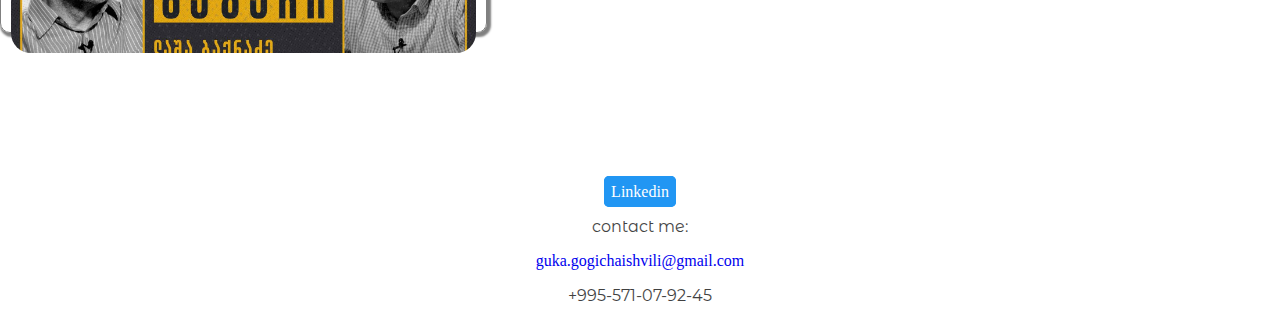
==== commit 1e3461c0: "Update index.html" ====
--- a/index.html
+++ b/index.html
@@ -9,26 +9,34 @@
 <link href="https://fonts.googleapis.com/css2?family=Montserrat+Alternates&display=swap" rel="stylesheet">
 	<link rel="stylesheet" type="text/css" href="layout.css">
 </head>
-<body>
-	<section class="slide">
-		<div class="opacity-layer">
-			<div class="background-image parallax">
-				<div class="headline"><h1 class="welcome-text"><b style="color:red;">Hello</b>, My Name's Guram</h1>
-					<h1 class="welcome-text2">I Am An Editor And Colorist</h1>
-				</div>
-			</div>
-		</div>
-	</section>
-		<div class="about fade-in">
-			<div class="portfolio">
-			<h1 class="header">About me</h1>
-			<p>Hi! My name is Guram Gogichaishvili, I am a post-production professional with expertise across the entire video production pipeline. <br>
-            My skills include video editing, audio editing, color grading, motion graphics, and animation,  <br>I studied film-making at Shota Rustaveli Theatre and Film Georgia State University.</strong> 
-            <br> I've Directed, did post-production, and production on different projects and media content, podcasts, documentaries, TV series, business marketing, educational content, animations, short-form content<br>
-		</div>
-		</div>
-			<div class="heading"><h2>That's some of my stuff: </h2></div>
-				<div class="section">
+<body><div class="about-section">
+    <h1 class="header">About Me</h1>
+    <p>
+        Hi! My name is <strong>Guram Gogichaishvili</strong>, and I am a <strong>post-production specialist</strong> with expertise across the entire <strong>video production pipeline</strong>.
+    </p>
+    <p>
+        I specialize in <strong>video editing, audio editing, color grading, motion graphics, and animation</strong>, bringing stories to life through compelling visuals and sound.
+        I studied <strong>Filmmaking at Shota Rustaveli Theatre and Film Georgia State University</strong> and have since worked on a diverse range of media projects.
+    </p>
+    <p>My experience includes <strong>directing, production, and post-production</strong> for various formats, including:</p>
+    <ul>
+        <li>🎬 <strong>Podcasts</strong></li>
+        <li>📺 <strong>Documentaries & TV series</strong></li>
+        <li>📊 <strong>Business marketing & educational content</strong></li>
+        <li>🎨 <strong>Animations & short-form digital content</strong></li>
+    </ul>
+    <p>
+        I thrive on creating high-quality media that <strong>engages audiences, builds brands, and drives success</strong>.
+    </p>
+</div>
+
+<div class="heading">
+    <h2>📢 YouTube Channels I Have Worked On:</h2>
+</div>
+
+<div class="section">
+    <!-- Add YouTube channel links or descriptions here -->
+</div>
 
 
 			<div class="projects longer1">
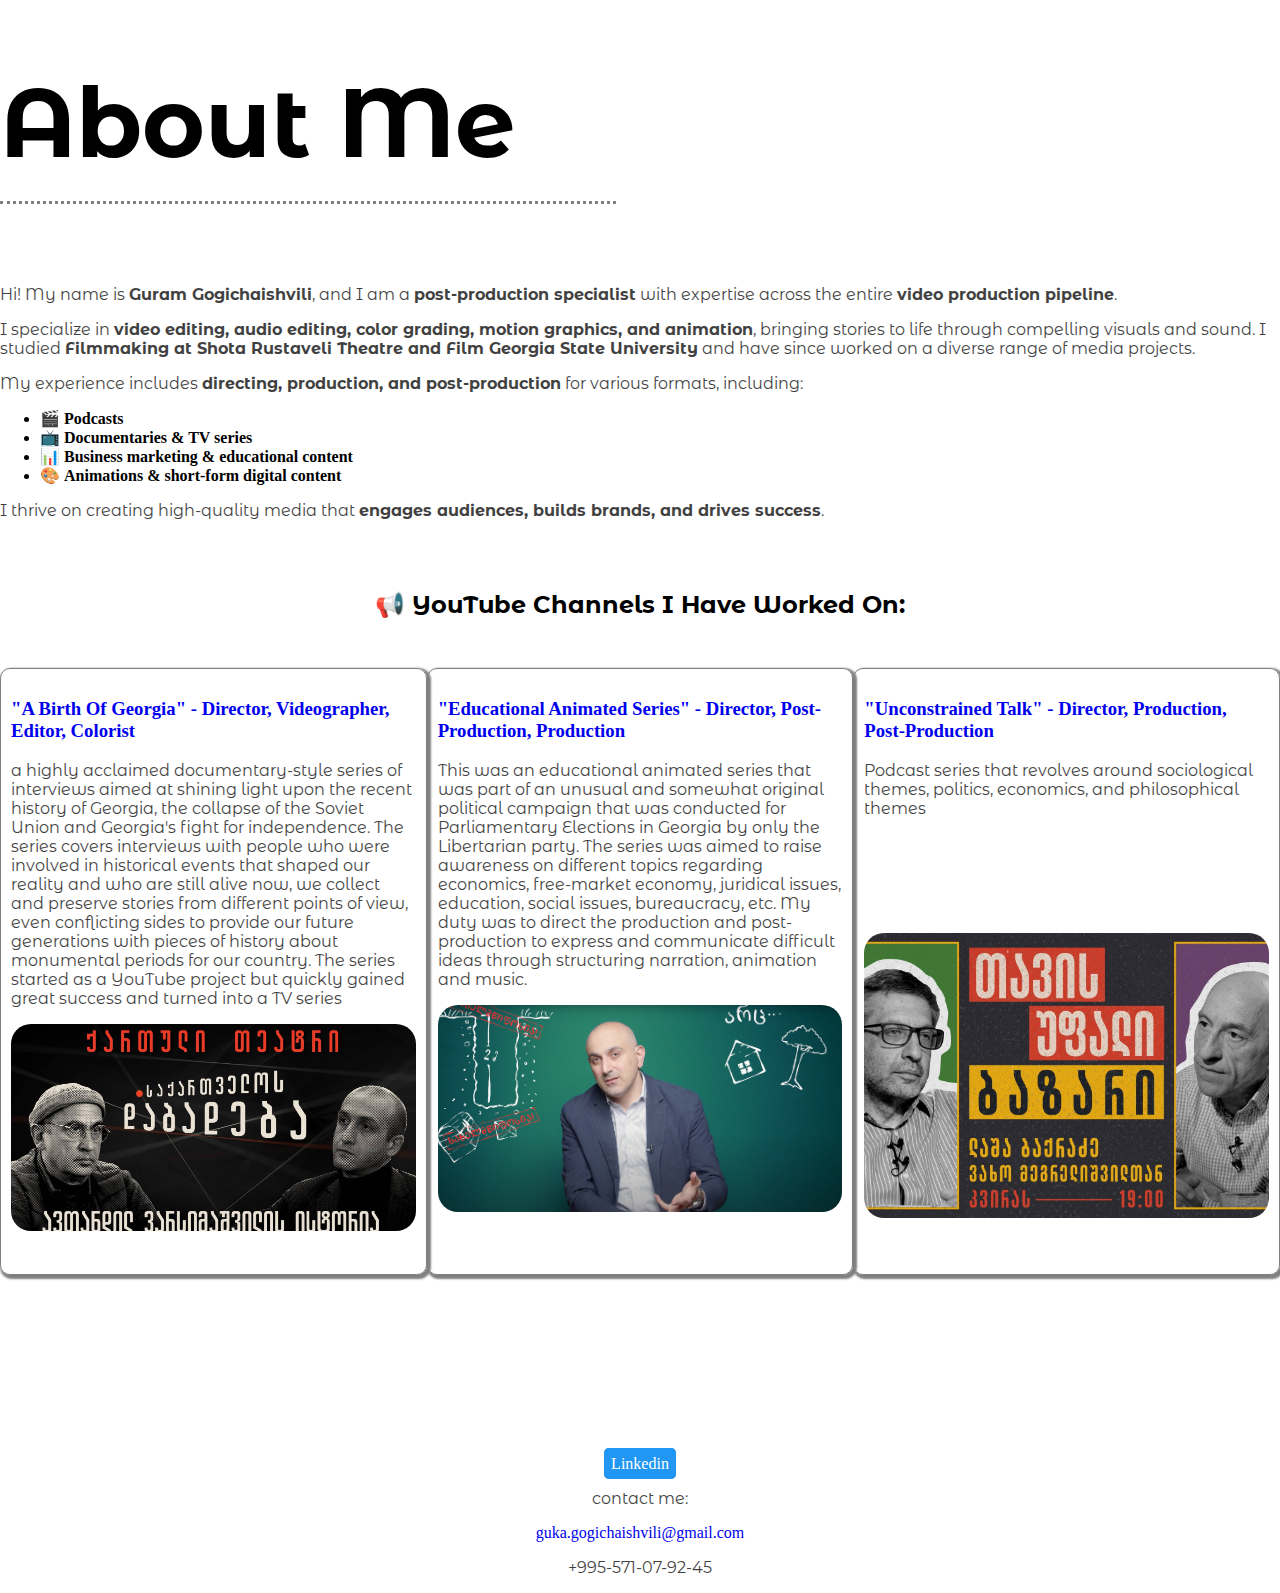
==== commit 0b228a54: "Update index.html" ====
--- a/index.html
+++ b/index.html
@@ -35,8 +35,6 @@
 </div>
 
 <div class="section">
-    <!-- Add YouTube channel links or descriptions here -->
-</div>
 
 
 			<div class="projects longer1">
@@ -67,7 +65,6 @@
 					
 		
 </div>
-
 	
 <!-- <div class="portfolio" style="padding-left: 4%; padding-right: 4%;"><p><b> Now!<br> I feel like I am ready for a long-term projects and positions
 	<br>where I will be able to settle into and really deepen my expertise in a single or two technologies. 
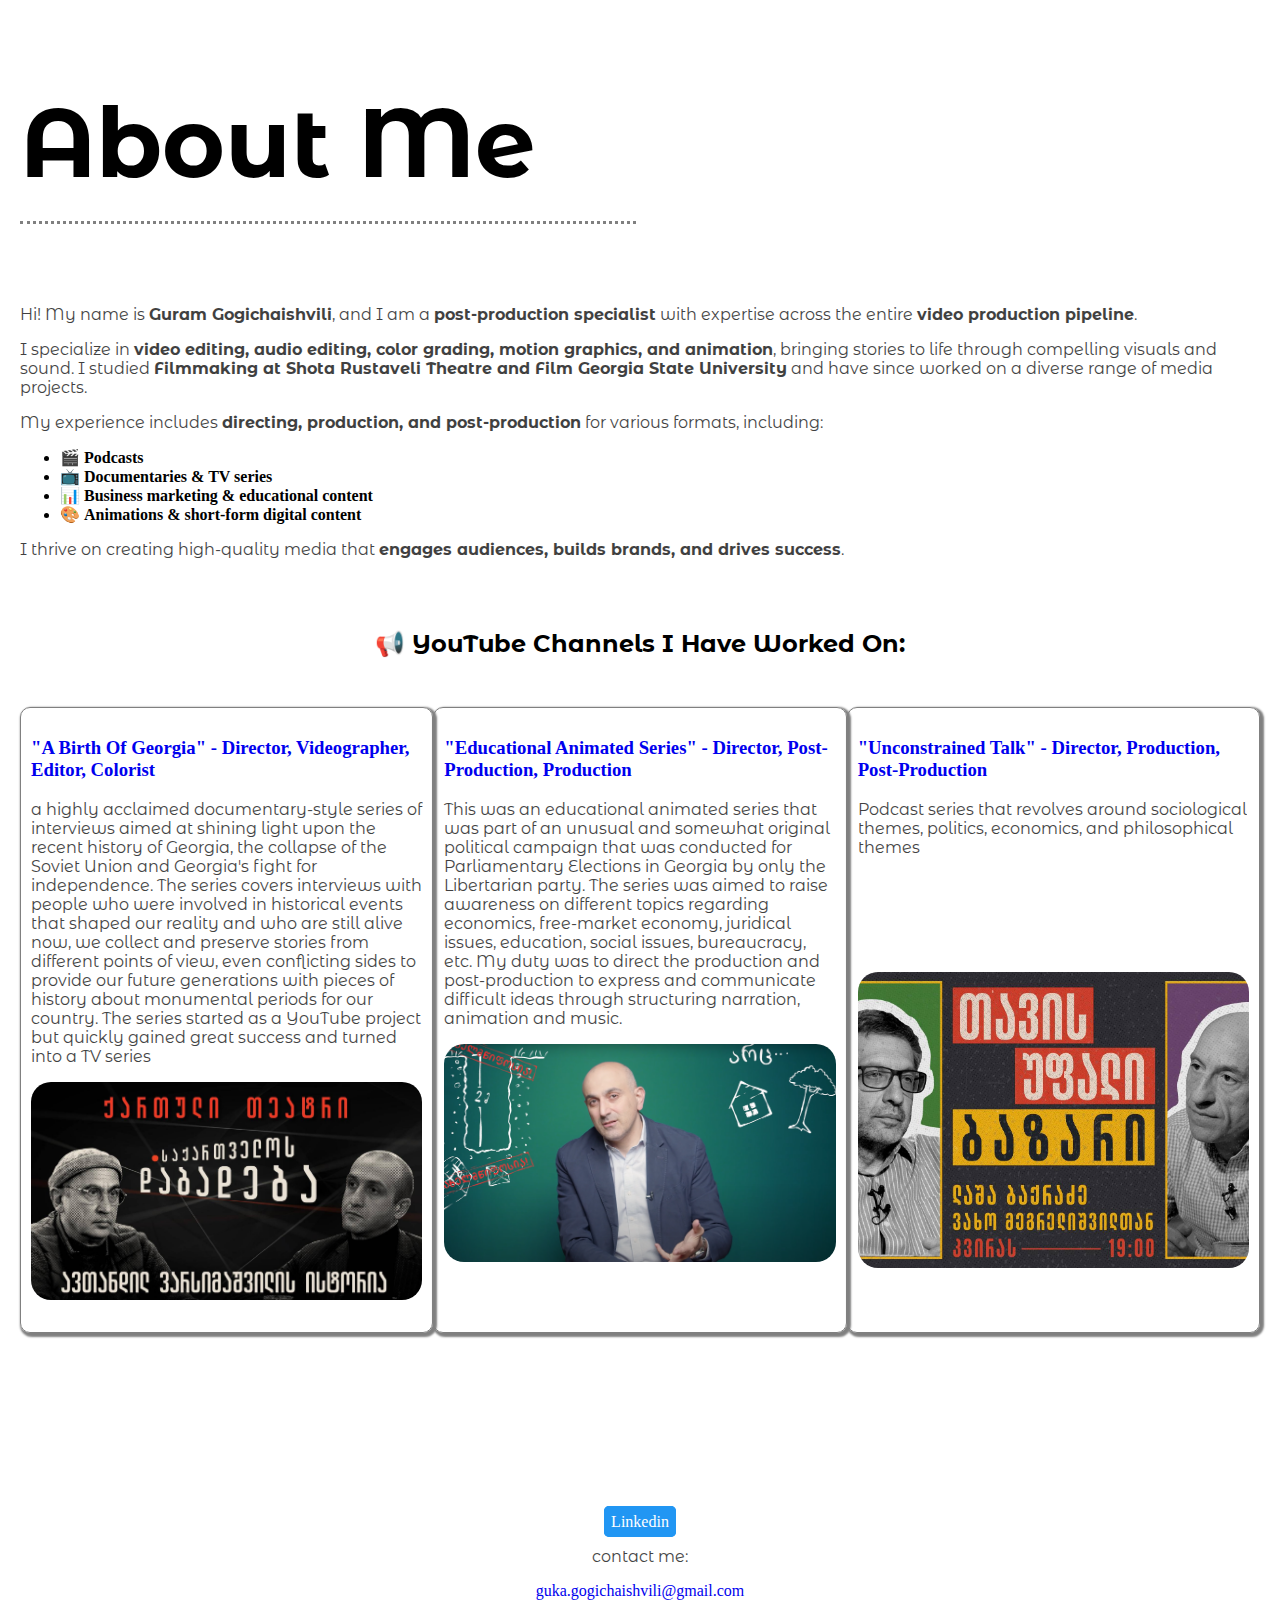
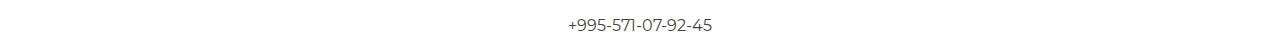
==== commit 2de8e036: "Update index.html" ====
--- a/index.html
+++ b/index.html
@@ -9,7 +9,7 @@
 <link href="https://fonts.googleapis.com/css2?family=Montserrat+Alternates&display=swap" rel="stylesheet">
 	<link rel="stylesheet" type="text/css" href="layout.css">
 </head>
-<body><div class="about-section">
+<body style="margin: 20px;"><div class="about-section">
     <h1 class="header">About Me</h1>
     <p>
         Hi! My name is <strong>Guram Gogichaishvili</strong>, and I am a <strong>post-production specialist</strong> with expertise across the entire <strong>video production pipeline</strong>.
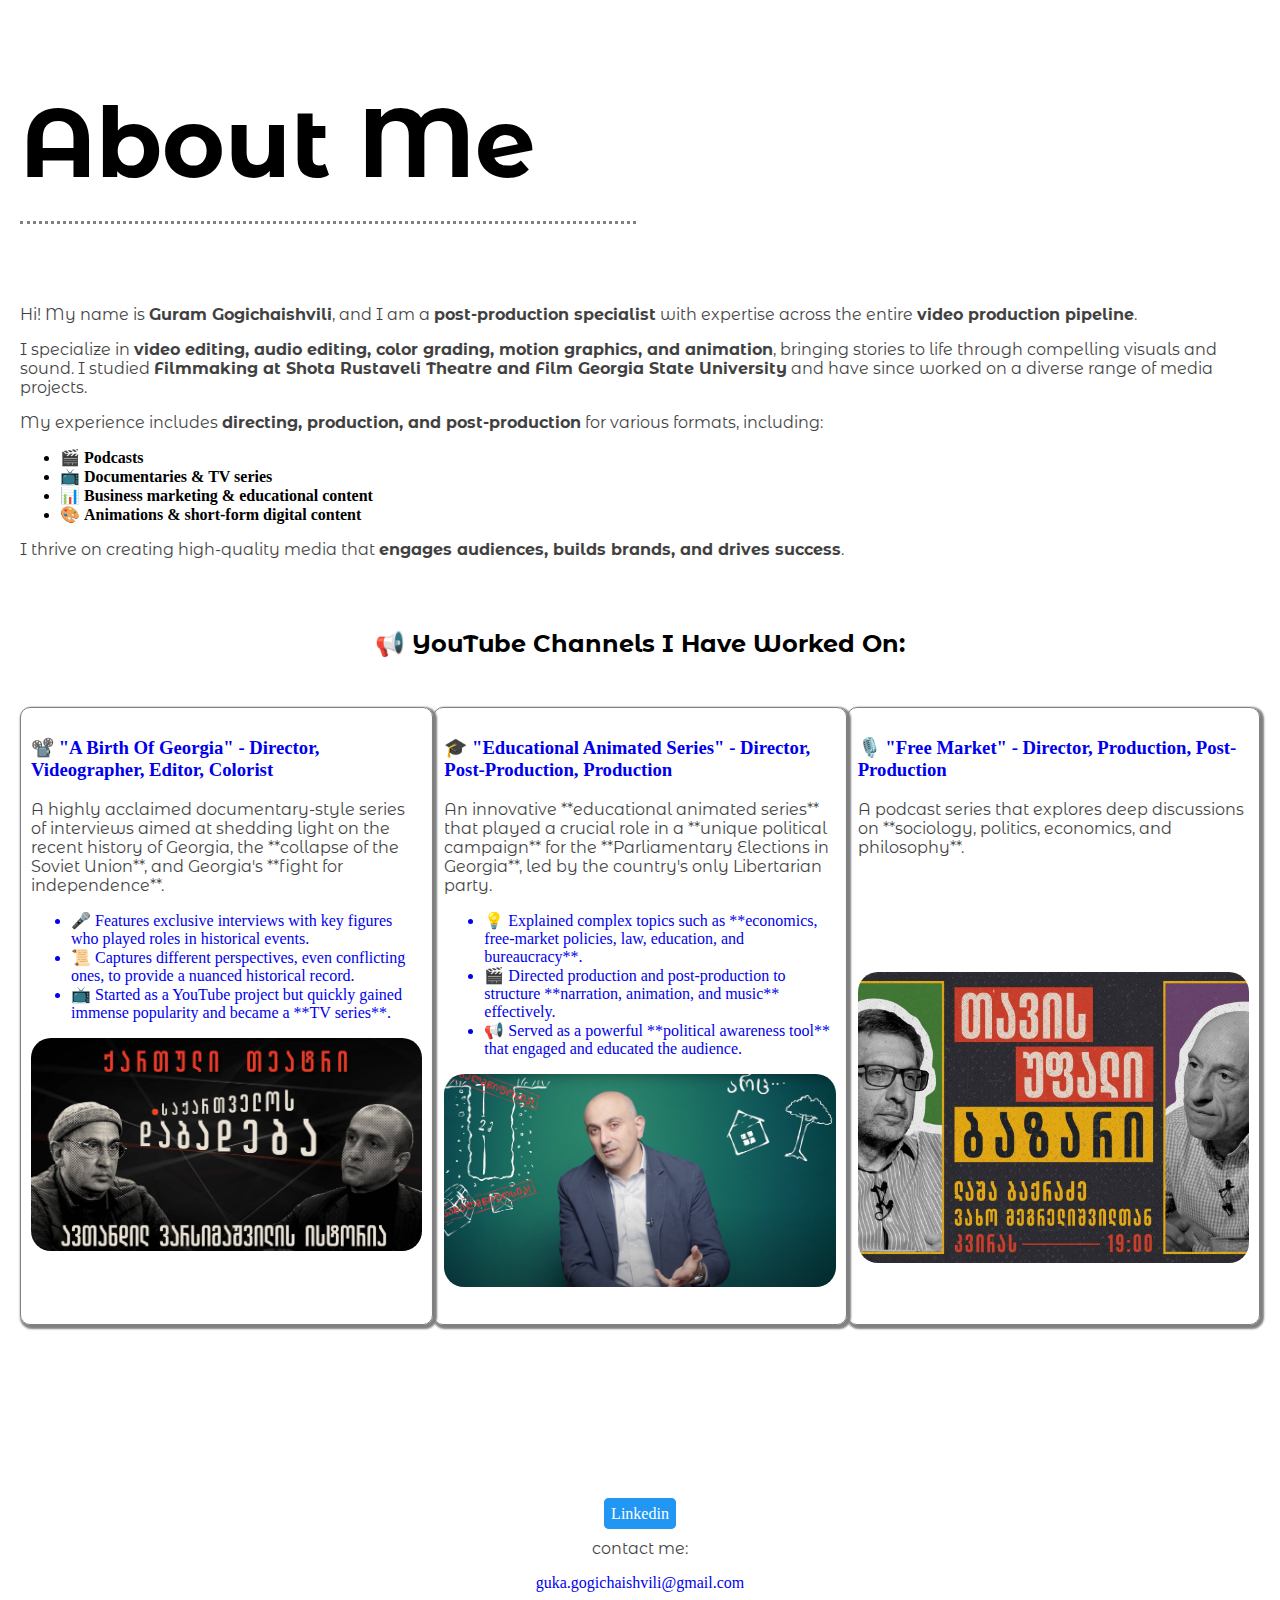
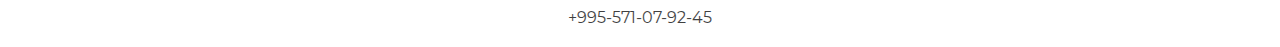
==== commit bffe89ce: "Update index.html" ====
--- a/index.html
+++ b/index.html
@@ -38,29 +38,53 @@
 
 
 			<div class="projects longer1">
-				<a href="https://youtu.be/CYD59czQbJ4">
-                    <div><h3>"A Birth Of Georgia" - Director, Videographer, Editor, Colorist </h3><p> a highly acclaimed documentary-style series of interviews
- aimed at shining light upon the recent history of Georgia, the collapse of the Soviet Union and Georgia's fight for independence. The series covers interviews with people who were involved in historical events that shaped our reality and who are still alive now, we collect and preserve stories from different points of view, even conflicting sides to provide our future generations with pieces of history about monumental periods for our country.  The series started as a YouTube project but quickly gained great success and turned into a TV series</p></div>
-                        <div class="image-1"></div>
-				</a>
-			</div>
+    <a href="https://youtu.be/CYD59czQbJ4">
+        <div>
+            <h3>📽️ "A Birth Of Georgia" - Director, Videographer, Editor, Colorist</h3>
+            <p>
+                A highly acclaimed documentary-style series of interviews aimed at shedding light on the recent history of Georgia, 
+                the **collapse of the Soviet Union**, and Georgia's **fight for independence**.  
+            </p>
+            <ul>
+                <li>🎤 Features exclusive interviews with key figures who played roles in historical events.</li>
+                <li>📜 Captures different perspectives, even conflicting ones, to provide a nuanced historical record.</li>
+                <li>📺 Started as a YouTube project but quickly gained immense popularity and became a **TV series**.</li>
+            </ul>
+        </div>
+        <div class="image-1"></div>
+    </a>
+</div>
 
-					<div class="projects longer1">
-				<a href="https://youtu.be/cAgQCnhrqQU?si=lMy6RwpcFFNmr0K4">
-                    <div><h3>"Educational Animated Series" - Director, Post-Production, Production </h3><p>This was an educational animated series that was part of an unusual and somewhat original political campaign
-		    that was conducted for Parliamentary Elections in Georgia by only the Libertarian party. The series was aimed to raise awareness on different topics regarding economics, free-market economy, juridical issues, 
-		    education, social issues, bureaucracy, etc. My duty was to direct the production and post-production to express and communicate difficult ideas through structuring narration, animation and music. </p></div>
-                        <div class="image-6"></div>
-				</a>
-			</div>
+<div class="projects longer1">
+    <a href="https://youtu.be/cAgQCnhrqQU?si=lMy6RwpcFFNmr0K4">
+        <div>
+            <h3>🎓 "Educational Animated Series" - Director, Post-Production, Production</h3>
+            <p>
+                An innovative **educational animated series** that played a crucial role in a **unique political campaign**  
+                for the **Parliamentary Elections in Georgia**, led by the country's only Libertarian party.
+            </p>
+            <ul>
+                <li>💡 Explained complex topics such as **economics, free-market policies, law, education, and bureaucracy**.</li>
+                <li>🎬 Directed production and post-production to structure **narration, animation, and music** effectively.</li>
+                <li>📢 Served as a powerful **political awareness tool** that engaged and educated the audience.</li>
+            </ul>
+        </div>
+        <div class="image-6"></div>
+    </a>
+</div>
 
-			
-			<div class="projects" style="display: flex;">
-				<a href="https://youtu.be/2YTM0VP7xEU">
-				<div><h3>"Unconstrained Talk" - Director, Production, Post-Production</h3><p>Podcast series that revolves around sociological themes, politics, economics, and philosophical themes</p></div>
-				<div class="image-3" style="margin-top: 115px;"></div>
-				</a>
-			</div>
+<div class="projects" style="display: flex;">
+    <a href="https://youtu.be/2YTM0VP7xEU">
+        <div>
+            <h3>🎙️ "Free Market" - Director, Production, Post-Production</h3>
+            <p>
+                A podcast series that explores deep discussions on **sociology, politics, economics, and philosophy**.
+            </p>
+        </div>
+        <div class="image-3" style="margin-top: 115px;"></div>
+    </a>
+</div>
+
 
 					
 		
